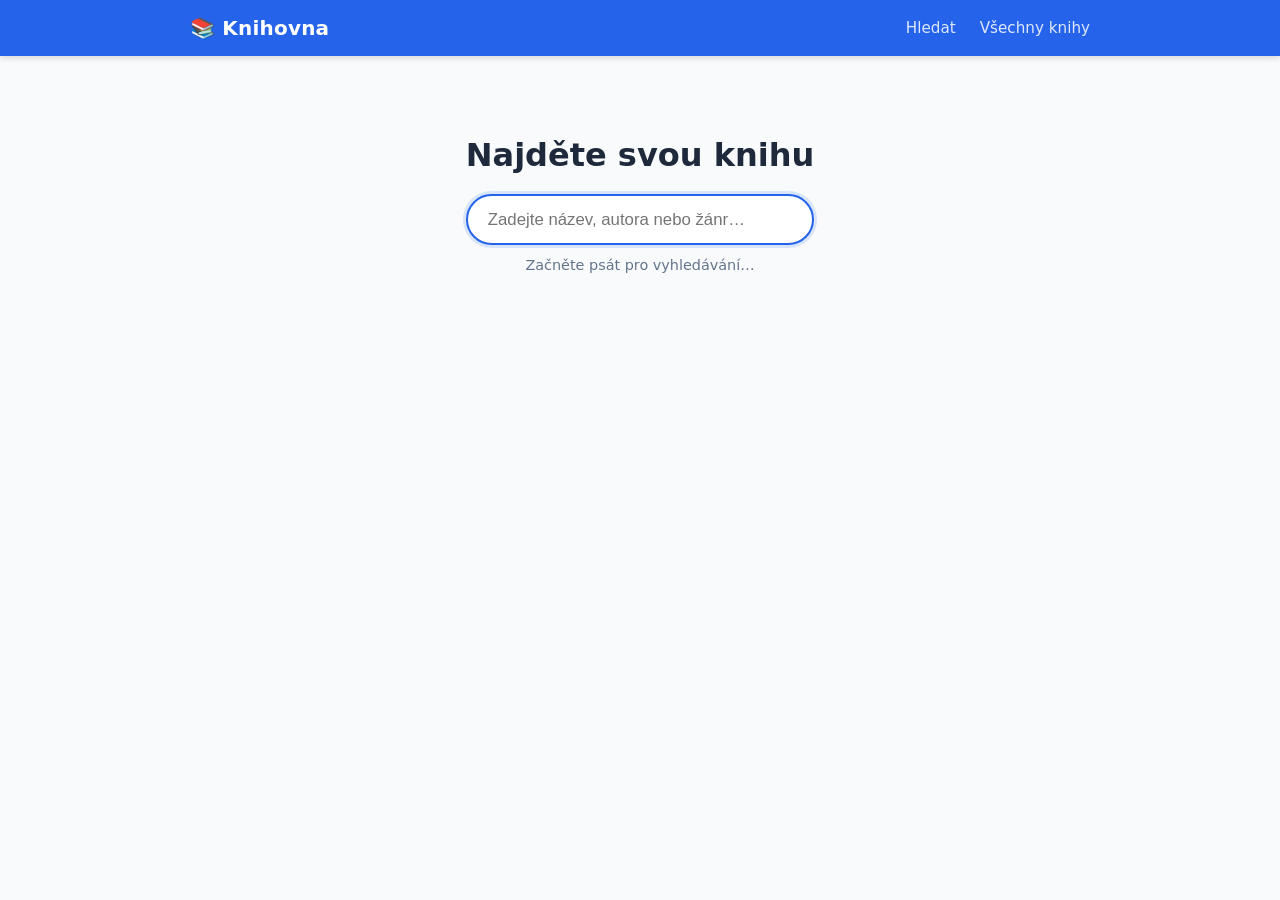
==== templates/index.html @ 50c9eb80 "Add initial implementation of book library application with HTML, CSS, and JavaScript files" ====
<!DOCTYPE html>
<html lang="cs">
<head>
    <meta charset="UTF-8">
    <meta name="viewport" content="width=device-width, initial-scale=1.0">
    <title>Knihovna</title>
    <link rel="stylesheet" href="../static/css/styles.css">
</head>
<body>
    <header class="site-header">
        <div class="header-inner">
            <span class="logo">📚 Knihovna</span>
            <nav>
                <a href="index.html">Hledat</a>
                <a href="list.html">Všechny knihy</a>
            </nav>
        </div>
    </header>

    <main class="search-page">
        <div class="search-hero">
            <h1>Najděte svou knihu</h1>
            <div class="search-bar">
                <input
                    type="text"
                    id="searchInput"
                    placeholder="Zadejte název, autora nebo žánr…"
                    autocomplete="off"
                />
                <button id="clearBtn" class="clear-btn" title="Smazat">✕</button>
            </div>
            <p class="search-hint" id="searchHint">Začněte psát pro vyhledávání…</p>
        </div>

        <section class="results-section" id="resultsSection">
            <div class="results-meta" id="resultsMeta"></div>
            <ul class="book-list" id="bookList"></ul>
            <div class="no-results" id="noResults" hidden>
                <span>🔍</span>
                <p>Žádné výsledky pro <strong id="noResultsQuery"></strong></p>
            </div>
        </section>
    </main>

    <script src="../static/js/books.js"></script>
    <script src="../static/js/search.js"></script>
</body>
</html>
---- static/css/styles.css ----
/* ===== Reset & base ===== */
*, *::before, *::after { box-sizing: border-box; margin: 0; padding: 0; }

:root {
    --primary: #2563eb;
    --primary-dark: #1d4ed8;
    --surface: #f8fafc;
    --card: #ffffff;
    --border: #e2e8f0;
    --text: #1e293b;
    --muted: #64748b;
    --available: #16a34a;
    --unavailable: #dc2626;
    --radius: 10px;
    --shadow: 0 2px 8px rgba(0,0,0,.08);
}

html { font-size: 16px; }

body {
    font-family: 'Segoe UI', system-ui, sans-serif;
    background: var(--surface);
    color: var(--text);
    min-height: 100vh;
    display: flex;
    flex-direction: column;
}

a { color: var(--primary); text-decoration: none; }
a:hover { text-decoration: underline; }

mark {
    background: #fef08a;
    border-radius: 2px;
    padding: 0 2px;
}

/* ===== Header ===== */
.site-header {
    background: var(--primary);
    color: #fff;
    padding: 0 1.5rem;
    box-shadow: 0 2px 6px rgba(0,0,0,.15);
    position: sticky;
    top: 0;
    z-index: 100;
}

.header-inner {
    max-width: 900px;
    margin: 0 auto;
    display: flex;
    align-items: center;
    justify-content: space-between;
    height: 56px;
}

.logo {
    font-size: 1.25rem;
    font-weight: 700;
    letter-spacing: .01em;
}

.site-header nav { display: flex; gap: 1.5rem; }

.site-header nav a {
    color: rgba(255,255,255,.85);
    font-size: .95rem;
    transition: color .15s;
}
.site-header nav a:hover { color: #fff; text-decoration: none; }

/* ===== Search page ===== */
.search-page {
    max-width: 900px;
    margin: 0 auto;
    padding: 2rem 1.5rem 4rem;
    flex: 1;
}

.search-hero {
    text-align: center;
    padding: 3rem 0 2.5rem;
}

.search-hero h1 {
    font-size: 2rem;
    font-weight: 700;
    margin-bottom: 1.25rem;
    color: var(--text);
}

.search-bar {
    position: relative;
    max-width: 580px;
    margin: 0 auto;
}

.search-bar input {
    width: 100%;
    padding: .85rem 3rem .85rem 1.25rem;
    font-size: 1.05rem;
    border: 2px solid var(--border);
    border-radius: 50px;
    outline: none;
    background: var(--card);
    color: var(--text);
    box-shadow: var(--shadow);
    transition: border-color .2s, box-shadow .2s;
}
.search-bar input:focus {
    border-color: var(--primary);
    box-shadow: 0 0 0 3px rgba(37,99,235,.15);
}

.clear-btn {
    position: absolute;
    right: 12px;
    top: 50%;
    transform: translateY(-50%);
    background: none;
    border: none;
    cursor: pointer;
    font-size: 1rem;
    color: var(--muted);
    display: none;
    align-items: center;
    justify-content: center;
    width: 28px;
    height: 28px;
    border-radius: 50%;
    transition: background .15s;
}
.clear-btn:hover { background: var(--border); }

.search-hint {
    margin-top: .75rem;
    color: var(--muted);
    font-size: .9rem;
}

/* ===== Results ===== */
.results-section { margin-top: 1rem; }

.results-meta {
    font-size: .9rem;
    color: var(--muted);
    margin-bottom: .75rem;
    padding-left: .25rem;
}

.book-list {
    list-style: none;
    display: flex;
    flex-direction: column;
    gap: .75rem;
}

.book-item { background: var(--card); border-radius: var(--radius); box-shadow: var(--shadow); overflow: hidden; }

.book-item-link {
    display: flex;
    align-items: center;
    gap: 1rem;
    padding: .9rem 1rem;
    color: var(--text);
    transition: background .15s;
}
.book-item-link:hover { background: #f1f5f9; text-decoration: none; }

.book-thumb {
    width: 52px;
    height: 78px;
    object-fit: cover;
    border-radius: 4px;
    flex-shrink: 0;
    background: var(--border);
}

.book-item-body {
    flex: 1;
    display: flex;
    flex-direction: column;
    gap: .2rem;
    min-width: 0;
}

.book-item-title {
    font-weight: 600;
    font-size: 1rem;
    white-space: nowrap;
    overflow: hidden;
    text-overflow: ellipsis;
}

.book-item-author {
    color: var(--muted);
    font-size: .88rem;
}

.book-item-meta {
    font-size: .8rem;
    color: #94a3b8;
}

.book-item-tags { display: flex; flex-wrap: wrap; gap: .35rem; margin-top: .25rem; }

.tag {
    font-size: .75rem;
    background: #eff6ff;
    color: var(--primary);
    border: 1px solid #bfdbfe;
    border-radius: 20px;
    padding: .1rem .55rem;
}

.book-badge {
    font-size: .78rem;
    font-weight: 600;
    padding: .3rem .7rem;
    border-radius: 20px;
    white-space: nowrap;
    flex-shrink: 0;
}
.book-badge.available { background: #dcfce7; color: var(--available); }
.book-badge.unavailable { background: #fee2e2; color: var(--unavailable); }

.no-results {
    text-align: center;
    padding: 4rem 1rem;
    color: var(--muted);
}
.no-results span { font-size: 3rem; }
.no-results p { margin-top: .75rem; font-size: 1rem; }

/* ===== Book detail page ===== */
.book-page {
    max-width: 860px;
    margin: 0 auto;
    padding: 2rem 1.5rem 4rem;
    flex: 1;
}

.back-link {
    display: inline-block;
    margin-bottom: 1.5rem;
    color: var(--muted);
    font-size: .92rem;
    transition: color .15s;
}
.back-link:hover { color: var(--primary); text-decoration: none; }

.book-detail {
    display: grid;
    grid-template-columns: 220px 1fr;
    gap: 2.5rem;
    align-items: start;
}

@media (max-width: 620px) {
    .book-detail { grid-template-columns: 1fr; }
    .book-cover-wrap { text-align: center; }
}

.book-cover-wrap { display: flex; flex-direction: column; align-items: center; gap: .75rem; }

.book-cover {
    width: 200px;
    border-radius: var(--radius);
    box-shadow: 0 8px 24px rgba(0,0,0,.18);
    object-fit: cover;
}

.book-availability {
    font-size: .85rem;
    font-weight: 600;
    padding: .4rem 1rem;
    border-radius: 20px;
    text-align: center;
    width: 100%;
}
.book-availability.available { background: #dcfce7; color: var(--available); }
.book-availability.unavailable { background: #fee2e2; color: var(--unavailable); }

.book-title {
    font-size: 1.8rem;
    font-weight: 700;
    line-height: 1.25;
    margin-bottom: .4rem;
}

.book-author {
    font-size: 1.05rem;
    color: var(--muted);
    margin-bottom: 1.25rem;
}

.info-table {
    width: 100%;
    border-collapse: collapse;
    font-size: .9rem;
    margin-bottom: 1.5rem;
}
.info-table th, .info-table td {
    padding: .45rem .6rem;
    border-bottom: 1px solid var(--border);
    text-align: left;
    background: none;
    color: var(--text);
    border-radius: 0;
}
.info-table th {
    color: var(--muted);
    font-weight: 500;
    width: 130px;
}

.book-description h2 {
    font-size: 1rem;
    font-weight: 600;
    margin-bottom: .5rem;
    color: var(--text);
    background: none;
    text-align: left;
}

.book-description p {
    font-size: .95rem;
    line-height: 1.65;
    color: #334155;
}

.book-tags {
    display: flex;
    flex-wrap: wrap;
    gap: .45rem;
    margin-top: 1.25rem;
}

.not-found {
    text-align: center;
    padding: 5rem 1rem;
    color: var(--muted);
}
.not-found span { font-size: 3.5rem; }
.not-found p { margin: 1rem 0; }
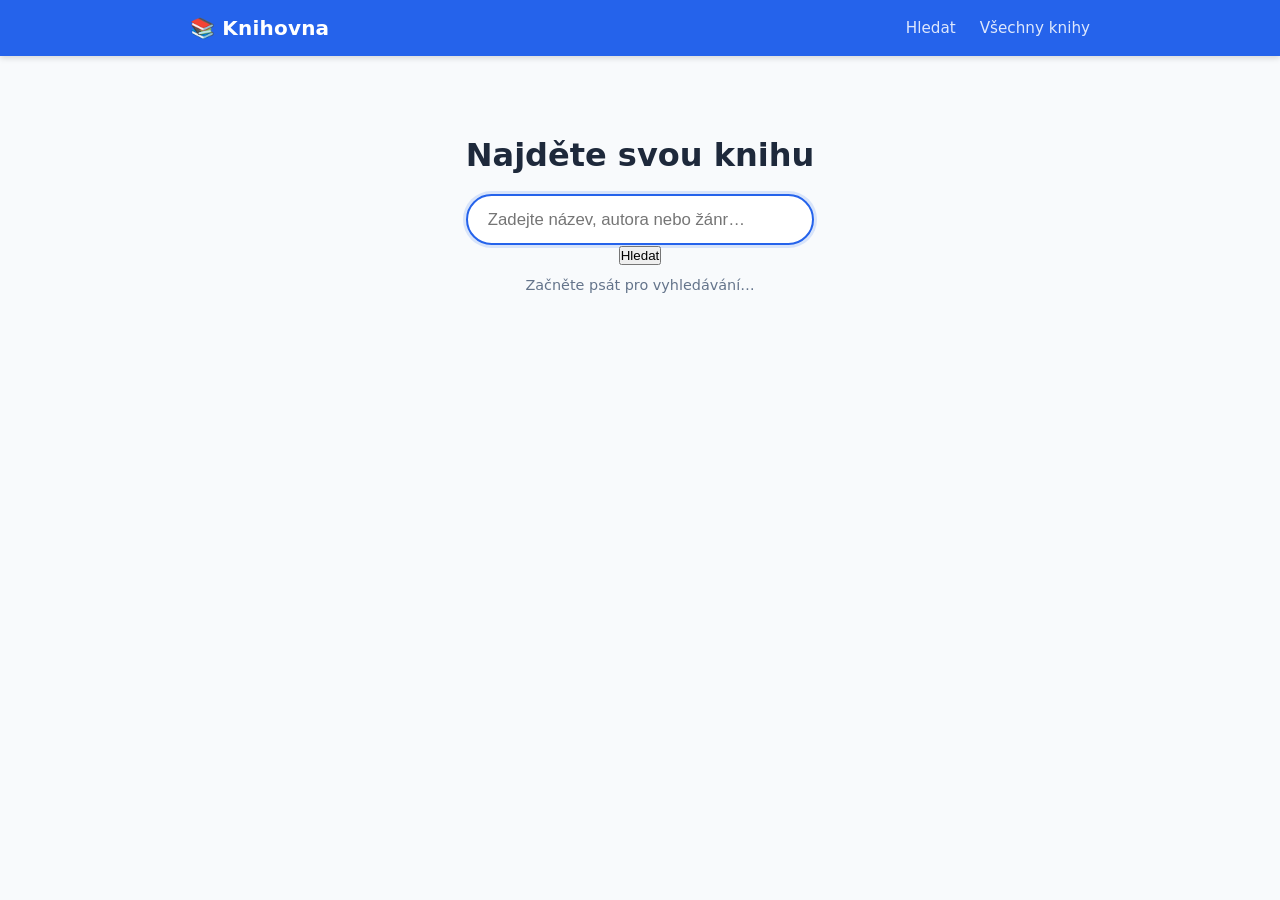
==== commit 0bc2b8c8: "Implement search functionality with server-side query handling" ====
--- a/templates/index.html
+++ b/templates/index.html
@@ -27,6 +27,7 @@
                     placeholder="Zadejte název, autora nebo žánr…"
                     autocomplete="off"
                 />
+                <button id="searchBtn" class="search-btn" title="Hledat">Hledat</button>
                 <button id="clearBtn" class="clear-btn" title="Smazat">✕</button>
             </div>
             <p class="search-hint" id="searchHint">Začněte psát pro vyhledávání…</p>
